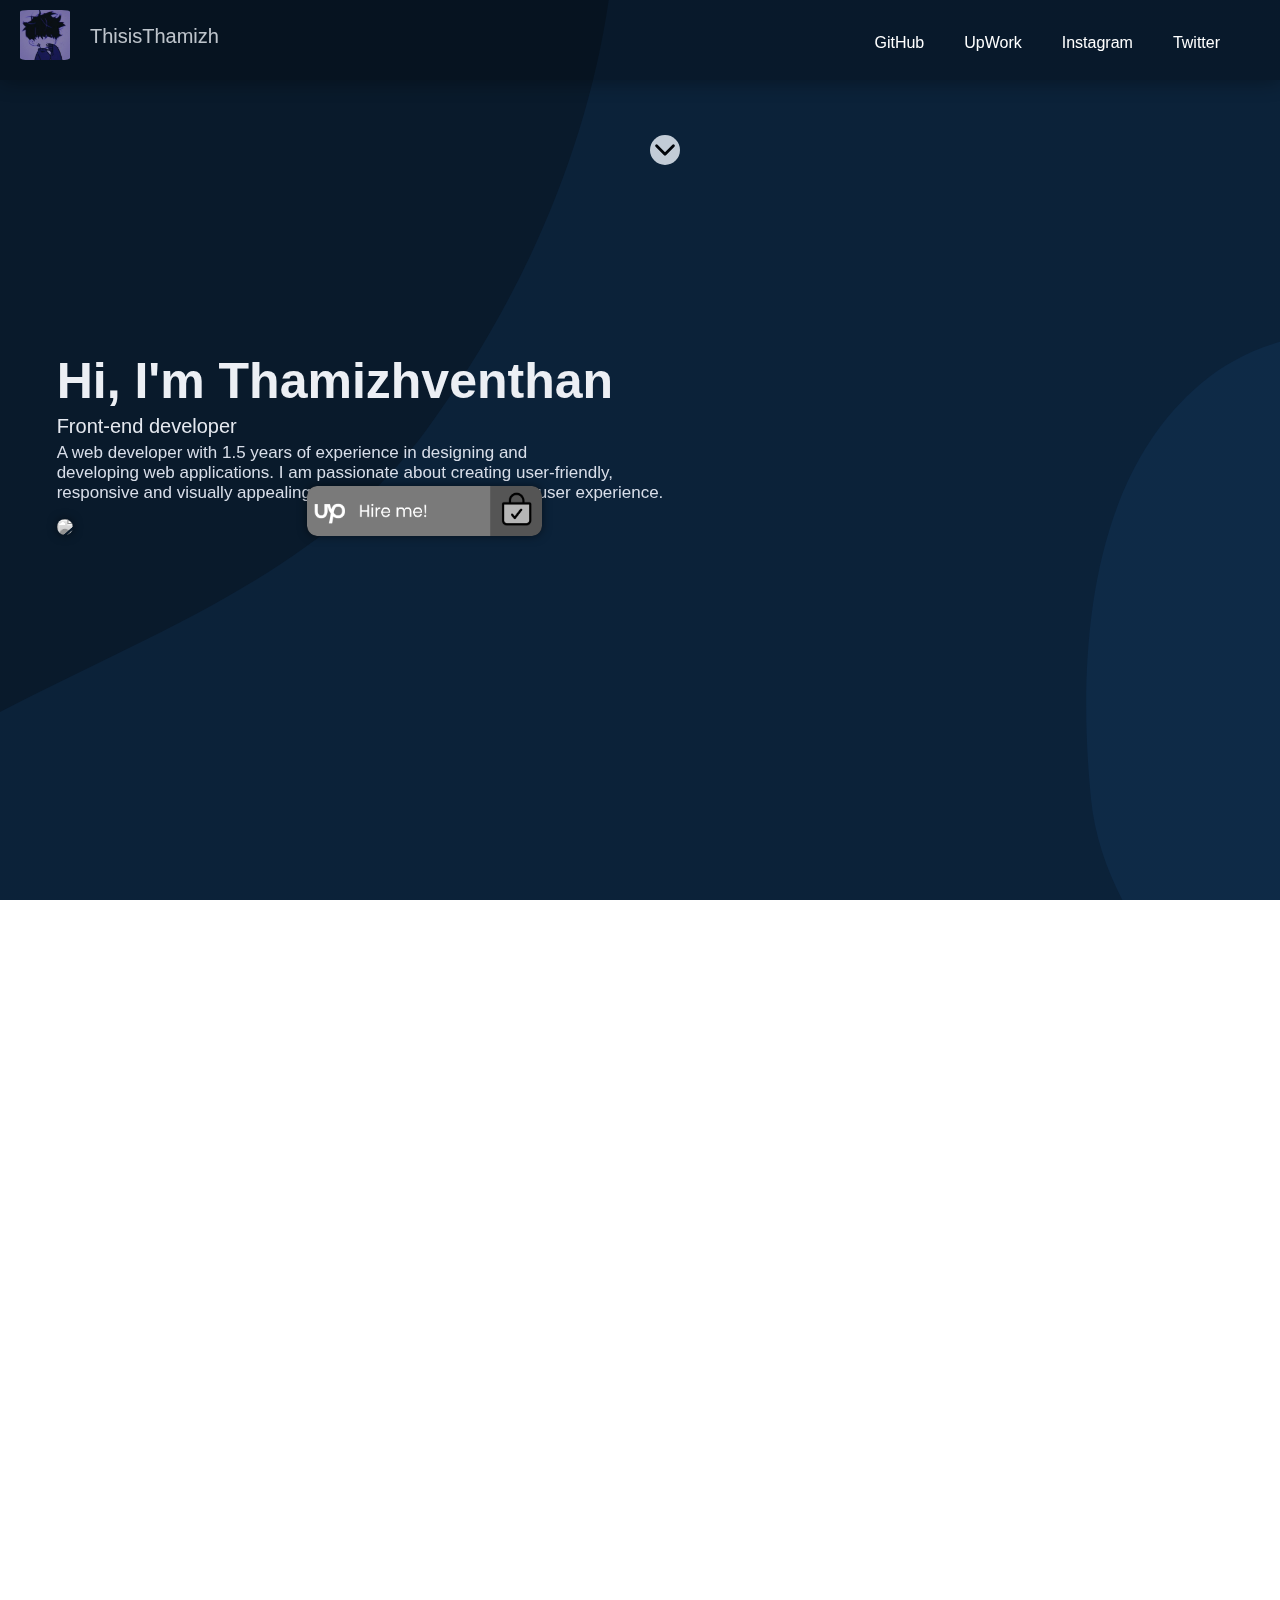
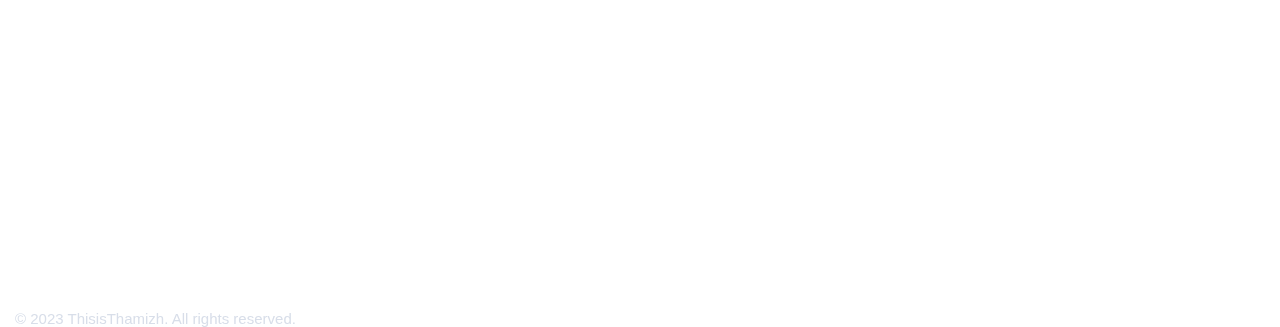
==== index.html @ 3e5c4e86 "intro for page" ====
<!DOCTYPE html>
<html lang="en">
<head>
    <meta charset="UTF-8">
    <meta http-equiv="X-UA-Compatible" content="IE=edge">
    <meta name="viewport" content="width=device-width, initial-scale=1.0">
    <!-- link to primary stylesheet -->
    <link rel="stylesheet" href="source/style/web.css"/> 
    <!-- link to secondary stylesheet -->
    <link rel="stylesheet" href="source/style/device.css"/>
    <!-- link to intro stylesheet -->
    <link rel="stylesheet" href="source/style/intro.css"/>
    <!-- link to favicon for page  -->
    <link rel="icon" href="https://avatars.githubusercontent.com/u/91716052?v=4"/>
    <title>ThisisThamizh</title>
</head>
<body>
    <!-- intro -->
    <div class="intro">
        <div class="text">
            <div class="h1">
                <h1 class="t">T</h1><h1 class="h">h</h1><h1 class="i">i</h1><h1 class="s">s</h1><h1 class="i2">i</h1><h1 class="s2">s</h1>
                <h1 class="t2">T</h1><h1 class="h2">h</h1><h1 class="a">a</h1><h1 class="m">m</h1><h1 class="i3">i</h1><h1 class="z">z</h1><h1 class="h3">h</h1>
            </div>
            <p class="p">happy coding</p>
        </div>
    </div>
<div class="wrapper">
    <!-- header -->
    <div class="header">
        <div class="navbar">
        <a href=""><img src="source/images/logo.png" alt="logo"></a>
        <h1>ThisisThamizh</h1>
        </div>
        <nav class="nav">
            <ul>
                <li><a href="https://github.com/thisisthamizh">GitHub</a></li>
                <li><a href="https://www.upwork.com/freelancers/~01c1d35f3a3fc1203e?viewMode=1">UpWork</a></li>
                <li><a href="https://www.instagram.com/thisis_thamizh/">Instagram</a></li>
                <li><a href="https://www.instagram.com/thisis_thamizh/">Twitter</a></li>
            </ul>
        </nav>
    </div>
    <div class="scroll">
        <div class="scroll-text">
            <img src="source/ionicons.designerpack/chevron-down-outline.svg" alt="chevron-down-outline">
        </div>
    </div>

    <!-- container-1 -->
    <div class="container">
        <div class="center-top card">
            <div class="card">
            <h1>Hi, I'm Thamizhventhan</h1>
            </div>
            <div class="card">
            <h3>Front-end developer</h3>
            </div> 
            <div class="card">
                <p class="para">
                    A web developer with 1.5 years of experience in designing and <br>
                    developing web applications. I am passionate about creating user-friendly, <br>
                    responsive and visually appealing websites that provide a great user experience. <br>
                </p>
            </div>
            <!-- main-container image input -->
            <div class="front-image">
                <div class="front-image1 card">
                    <a href="https://www.buymeacoffee.com/thisisthamizh"><img src="https://img.buymeacoffee.com/button-api/?text=Buy me a coffee&emoji=&slug=thisisthamizh&button_colour=FFDD00&font_colour=000000&font_family=Lato&outline_colour=000000&coffee_colour=ffffff" /></a>
                </div>
                <div class="front-image2 card">
                    <div class="up"><a href="https://www.upwork.com/freelancers/~01c1d35f3a3fc1203e?viewMode=1"><img src="source/images/upwork.png" alt="upwork"></a></div>
                </div>
            </div>
        </div>
    </div>
    <!-- container-2 -->
    <div class="container">
        <div class="text-container card">
            <div class="title">
                <div class="card">
                    <h1>About me</h1>
                </div>
            </div>
            <div class="card">
                <p class="para">
                My name is Thamizhventhan Kannadas, and I am from 
                <a href="https://www.google.com/maps/place/Jaffna/@9.6699575,80.0284267,14z/data=!3m1!4b1!4m6!3m5!1s0x3afe53fd7be66aa5:0xc7da0d9203baf512!8m2!3d9.6614981!4d80.0255465!16s%2Fm%2F0266536" target="_blank">
                Jaffna, Sri Lanka.
                </a> 
                I started my journey <br>
                towards becoming a full-stack developer when I was only 11 years old and I am currently 15 <br>
                years old. I am a self-taught web developer and I have gained expertise in developing <br>
                websites. I am currently studying in the 11th grade at 
                <a href="https://www.johnians.org/home" target="_blank">
                St. John's College, Jaffna
                </a> 
                <br>
                <br>
                My main goal as a web developer is to continuously educate myself on the latest <br>
                advancements and trends in the industry. I find joy in tackling intricate projects and <br>
                exploring the possibilities of web development. If you have a project that you believe suits <br>
                my skills, I'd be enthusiastic to learn more about it. <br>
                <br>
                In my opinion, each website ought to be one-of-a-kind and custom-made to meet the <br>
                specific requirements of its intended audience. This is why I center my work around my <br> 
                clients, taking into account their business objectives and long-term vision. I collaborate <br>
                closely with my clients to guarantee that the website I produce not only satisfies their <br>
                expectations but also matches their preferences and needs.<br>
                <br>
                Whether you require a basic website, an e-commerce platform, or a sophisticated web <br>
                application, I possess the technical proficiency and expertise to deliver high-quality <br>
                websites that are quick to respond, easily accessible, and user-friendly for everyone. <br>
                </p>
            </div>
        </div>
    </div>
    <!-- container-3 -->
    <div class="container">
        <div class="text-container">
            <div class="title">
                <div class="card">
                    <h1>What i use</h1>
                </div>
            </div>
            <div class="center-bottom">
                <div class="img1">
                <div class="card">
                    <img src="source/ionicons.designerpack/logo-html5.svg" alt="html5">
                    <h3>HTML5</h3>
                </div>
                </div>
                <div class="img2">
                <div class="card">
                    <img src="source/ionicons.designerpack/logo-css3.svg" alt="css3">
                    <h3>CSS3</h3>
                </div>
                </div>
                <div class="img3">
                <div class="card">
                    <img src="source/ionicons.designerpack/logo-javascript.svg" alt="javascript">
                    <h3>Javascript</h3>
                </div>
                </div>
                <div class="img4">
                <div class="card">
                        <img src="source/ionicons.designerpack/logo-nodejs.svg" alt="nodejs">
                        <h3>node js</h3>
                        <p>learning</p>
                </div>
                </div>    
                <div class="img5">
                    <div class="card">
                        <img src="source/ionicons.designerpack/logo-react.svg" alt="react">
                        <h3>React</h3>
                        <p>learning</p>
                    </div>
                </div>
                <div class="img6">
                    <div class="card">
                        <img src="source/ionicons.designerpack/logo-ionic.svg" alt="nodejs">
                        <h3>ionicons</h3>
                    </div>
                </div>
                <div class="img7">
                    <div class="card">
                        <img src="source/ionicons.designerpack/logo-git.svg" alt="nodejs">
                        <h3>git</h3>
                    </div>
                </div>
            </div>
        </div>
    </div>
    <!-- container-4 -->
    <div class="container">
        <div class="text-container">
            <div class="title">
            <div class="card">
                    <h1>My Socials</h1>
            </div>
            </div>
            <div class="center-bottom">
                    <div class="img1">
                    <div class="card">
                        <a href="https://github.com/ThisisThamizh"><img src="source/ionicons.designerpack/logo-github.svg" alt="github"></a>
                        <h3>GitHub</h3>
                    </div>
                    </div>
                    <div class="img2">
                        <div class="card">
                        <a href="https://www.instagram.com/thisis_thamizh/"><img src="source/ionicons.designerpack/logo-instagram.svg" alt="instagram"></a>
                        <h3>Instagram</h3>
                        </div>
                    </div>
                    <div class="img3">
                        <div class="card">
                        <a href="https://twitter.com/thisis_thamizh"><img src="source/ionicons.designerpack/logo-twitter.svg" alt="twitter"></a>
                        <h3>Twitter</h3>
                        </div>
                    </div>
                    <div class="img4">
                        <div class="card">
                        <a href="https://www.upwork.com/freelancers/~01c1d35f3a3fc1203e?viewMode=1"><img src="source/ionicons.designerpack/logo-upwork.svg" alt="upwork"></a>
                        <h3>UpWork</h3>
                        </div>
                    </div>
                    <div class="img5">
                        <div class="card">
                        <a href="https://stackoverflow.com/users/21480411/thisisthamizh"><img src="source/ionicons.designerpack/logo-stackoverflow.svg" alt="stackoverflow"></a>
                        <h3>stackoverflow</h3>
                        </div>
                    </div>
                </div>
            </div>
        </div>
    </div>
    <!-- footer -->
        <span>
            <p>© 2023 ThisisThamizh. All rights reserved.</p>
        </span>
</div>
    <!-- link to primary script -->
    <script src="source/script/script.js"></script>
    <!-- link to ionicons -->
    <script type="module" src="https://unpkg.com/ionicons@7.1.0/dist/ionicons/ionicons.esm.js"></script>
    <script nomodule src="https://unpkg.com/ionicons@7.1.0/dist/ionicons/ionicons.js"></script>
</body>
</html>
---- source/style/web.css ----
@import url('https://fonts.googleapis.com/css2?family=Poppins:wght@300;400;500;600;700&display=swap');
*{
    margin: 0;
    padding: 0;
    box-sizing: border-box;
    font-family: 'Poppins', sans-serif;
}
/* body styling */
body{
    width: 100%;
    background: linear-gradient(rgba(0, 0, 0, 0.2), rgba(0, 0, 0, 0.2)), url(../images/simple-shiny.svg);
    background-size: cover;
    background-position: center;
    background-attachment: fixed;
    background-repeat: no-repeat;
/* heading color */
}
h1{
    color: #ECEFF4;
}
h3{
    color: #E5E9F0;
}
p{
    color: #D8DEE9;
}
/* interaction animation properties */
.card{
    opacity: 0;
    filter: blur(1.5px);
    transform: scale(0.5) translateX(-40%);
    transition: all 1s;
}
.show{
    width: auto;
    opacity: 1;
    filter: blur(0px);
    transform: scale(1) translateX(0);
} 
/* sub-container hover/active effects */
.center-bottom img:hover{
    background-color: #81A1C1;
    transform: scale(1.1);
    transition: 0.6s;
}
.center-bottom img:active{
    background-color: #81A1C1;
    transform: scale(1);
    transition: 0.9s;
}
/* header styling */
.header{
    width: 100%;
    height: 2vh;
    position: fixed;
    top: 0;
    left: 0;
    z-index: 2;
}
.header .navbar{
    width: 100%;
    height: 80px;
    background: linear-gradient(rgba(0, 0, 0, 0.3), rgba(0, 0, 0, 0.3)) ;
    position: absolute;
    top: 0;
    left: 0;
    z-index: 2;
    opacity: 0.8;
    box-shadow: 0 0 20px 0 rgba(0,0,0,0.5);
}

.header .navbar img{
    width: 50px;
    height: 70px;
    float: left;
    padding: 10px 0;
    box-sizing: border-box;
    margin-left: 20px;
    border-radius: 17%;
    opacity: 0.8;
    cursor: pointer;

}
.header .navbar h1{
    float: left;
    color: #ECEFF4;
    font-size: 20px;
    font-family: 'Gill Sans', 'Gill Sans MT', Calibri, 'Trebuchet MS', sans-serif;
    margin: 25px 0 0 20px;
    font-weight: 500;
}
.header nav ul{
    float: right;
    margin: 30px 0 0 20px;
    margin-right: 40px;
    display: flex;
    list-style: none;

}
.header nav ul li{
    margin: 0 20px;
}
nav ul li a{
    width: 100%;
    height: 80px;
    position: sticky;
    top: 0;
    left: 0;
    z-index: 2;
}
.header nav ul li a{
    color: #ffffff;
    cursor: pointer;
    text-decoration: none;
    font-size: 16px;
    font-weight: 500;
    font-family: 'Gill Sans', 'Gill Sans MT', Calibri, 'Trebuchet MS', sans-serif;
    cursor: pointer;
    transition: 0.5s;
}
.header nav ul li a:hover{
    color: #f1c40f;
    text-decoration: underline 1px solid;
}

.scroll{
    display: flex;
    justify-content: center;
    align-items: center;
    position: relative;
    width: 100%;
    height: 30vh;
    top: 0;
    left: 0;
    z-index: -1;
    color: aliceblue;
}
.scroll img{
    display: flex;
    justify-content: center;
    align-items: center;
    position: absolute;
    width: 30px;
    height: 30px;
    margin: 0 10px;
    animation: scroll 2s infinite;
    background-color: aliceblue;
    border-radius: 50%;
    opacity: 0.8;
}
/* animation kayframes for scroll img */
@keyframes scroll{
    0%{
        transform: translateY(0);
    }
    50%{
        transform: translateY(10px);
    }       
    100%{
        transform: translateY(0);
    }
}
/* universal container styling */
.container{
    display: flex;
    justify-content: center;
    align-items: center;
    position: relative;
    width: 100%;
    height: 90vh;
    z-index: 2;
}
.container h1{
    font-size: 50px;
    font-weight: 600;
    font-family: 'Gill Sans', 'Gill Sans MT', Calibri, 'Trebuchet MS', sans-serif;
}
.container h3{
    font-size: 20px;
    font-weight: 500;
    font-family: 'Gill Sans', 'Gill Sans MT', Calibri, 'Trebuchet MS', sans-serif;
}
.container p{
    font-size: 17px;
    font-weight: 400;
    font-family: 'Gill Sans', 'Gill Sans MT', Calibri, 'Trebuchet MS', sans-serif;
    text-decoration: solid 2px transparent;
}
.container p a{
    text-decoration: none;
    color: #bcbcbd;
    transition: 0.2s;
}
.container p a:hover{
    color: #f1c40f;
    text-decoration: underline 0.5px solid;
}
.front-image img{
    margin-top: 11px;
    filter: grayscale(100%);
    box-shadow: 0 0 10px 0 rgba(0,0,0,0.5);
    border-radius: 10px;
    transition: 0.5s;
}
.up img{
    position: relative;
    bottom: 56px;
    left: 250px;
    margin-top: auto;
    width: 235px;
    height: 50px;
    border-radius: 10px;
    transition: 0.5s;
}
.front-image img:hover{
    filter: grayscale(0%);
    transform: scale(1.1);
}
.front-image img:active{
    filter: grayscale(100%);
    transform: scale(1);
}
/* page scrollbar styling */
::-webkit-scrollbar{
    width: 3px;
}
::-webkit-scrollbar:hover{
    width: 4px;
}
::-webkit-scrollbar-thumb{
    background-color: #595857;
    border-radius: 50px;
}
::-webkit-scrollbar-track{
    background-color: #323339;
}
::-webkit-scrollbar-thumb:hover{
    background-color: #767575;
}
::-webkit-scrollbar-thumb:active{
    background-color: #cccccc;
    border-radius: 50%;
}
/* reserve scroll bar styling */
@supports (scroll-bar-color: red green){
    ::-webkit-scrollbar{
        background-color: #323339;
    }
    ::-webkit-scrollbar-thumb{
        background-color: #595857;
    }
}
/* sub-container styling */
.center-bottom{
    display: grid;
    grid-template-columns: repeat(4, 1fr);
    grid-template-rows: repeat(2, 1fr);
    grid-gap: 10px;
    width: 100%;
    height: 50vh;
    color: #ffffff;
    z-index: 2;
}
.center-bottom img{
    display: flex;
    justify-content: center;
    align-items: center;
    width: 100px;
    height: 100px;
    padding: 0 10px;
    box-sizing: border-box;
    position: relative;
    margin: 30px;
    border-radius: 10px;
    box-shadow: 0 0 5px 0 rgba(0,0,0,0.5);
    transition: 0.6s;

}
.center-bottom h3{
    opacity: 0;
}
.img1:hover h3{
    opacity: 1;
    transform: scale(1.1);
    transition: 0.9s;
    box-shadow: inset;
}
.img2:hover h3{
    opacity: 1;
    transform: scale(1.1);
    transition: 0.9s;
}
.img3:hover h3{
    opacity: 1;
    transform: scale(1.1);
    transition: 0.9s;
}
.img4:hover h3{
    opacity: 1;
    transform: scale(1.1);
    transition: 0.9s;
}
.img5:hover h3{
    opacity: 1;
    transform: scale(1.1);
    transition: 0.9s;
}
.img6:hover h3{
    opacity: 1;
    transform: scale(1.1);
    transition: 0.9s;
}
.img7:hover h3{
    opacity: 1;
    transform: scale(1.1);
    transition: 0.9s;
}.img8:hover h3{
    opacity: 1;
    transform: scale(1.1);
    transition: 0.9s;
}
.center-bottom p{
    opacity: 0;
    position: relative;
    font-style: italic;
    font-size: 10px;
    font-weight: 400;
    font-family: 'Gill Sans', 'Gill Sans MT', Calibri, 'Trebuchet MS', sans-serif;
    text-decoration: solid 2px transparent;
    color: rgb(156 163 175);
}
.img4:hover p{
    opacity: 1;
    transform: scale(1.1);
    transition: 0.9s;
}
.img5:hover p{
    opacity: 1;
    transform: scale(1.1);
    transition: 0.9s;
}
span{
    position: absolute;
    float: left;
    color: rgb(156 163 175);
}
/* footer styling */
span p{
    padding: 0 15px;
    font-size: 15px;
    font-weight: 100;
    font-family: 'Gill Sans', 'Gill Sans MT', Calibri, 'Trebuchet MS', sans-serif;
    text-decoration: solid 2px transparent;
}
.container .center-top{
    display: grid;
    grid-gap: 5px;
    position: relative;
    bottom: 200px;
    right: 280px;
}
---- source/style/device.css ----
@media (700px <= width <= 1500px) {
    .wrapper{
        background-attachment: fixed;
        background-position: center;
        background-repeat: no-repeat;
        background-size: cover;

    }
    h1{
        color: #ECEFF4;
    }
    h3{
        color: #E5E9F0;
    }
    p{
        color: #D8DEE9;
    }
    
    .container-1{
        display: flex;
        flex-direction: column;
        align-items: center;
        justify-content: center;
        height: 50vh;
        width: 100%;
    }
    .container-1 .up img{
        display: relative;
        margin-top: auto;
        width: 235px;
        height: 50px;
        border-radius: 10px;
    }
    .center-bottom{
        display: grid;
        grid-template-columns: repeat(4, 1fr);
        grid-template-rows: repeat(2, 1fr);
        grid-gap: 5px;
        width: 100%;
        height: 50vh;
        color: #ffffff;
        z-index: 2;
    }
    .container-4{
        display: flex;
        flex-direction: column;
        align-items: center;
        justify-content: center;
        height: 100vh;
        width: 100%;
    }
    .container-4 h1{
        font-size: 37px;
        font-weight: 600;
        font-family: 'Gill Sans', 'Gill Sans MT', Calibri, 'Trebuchet MS', sans-serif;
    }
    .container-4 p{
        font-size: 13px;
        font-weight: 500;
        font-family: 'Gill Sans', 'Gill Sans MT', Calibri, 'Trebuchet MS', sans-serif;
        text-decoration: solid 2px transparent;
    }
    .container-4 .para{
        display: flex;
        align-items: center;
        justify-content: center;
        width: 100%;
    }
    .card{
        opacity: 0;
        filter: blur(1.5px);
        transform: scale(0.5);
        transition: all 1s;
    }
    .show{
        width: auto;
        opacity: 1;
        filter: blur(0px);
        transform: scale(1);
    } 
    
}
@media ( 600px <= width <= 700px){
    nav{
        opacity: 0;
        display: none !important;
    }
    h1{
        color: #ECEFF4;
    }
    h3{
        color: #E5E9F0;
    }
    p{
        color: #D8DEE9;
    }
    .container-1{
        display: flex;
        flex-direction: column;
        align-items: center;
        justify-content: center;
        height: 100vh;
        width: 100%;
    }
    .container-1 .up img{
        display: relative;
        margin-top: auto;
        width: 235px;
        height: 50px;
        border-radius: 10px;
    }
    .container-4{
        display: flex;
        flex-direction: column;
        align-items: center;
        justify-content: center;
        height: 100vh;
        width: 100%;
    }
    .container-4 h1{
        font-size: 37px;
        font-weight: 600;
        font-family: 'Gill Sans', 'Gill Sans MT', Calibri, 'Trebuchet MS', sans-serif;
    }
    .container-4 p{
        font-size: 13px;
        font-weight: 500;
        font-family: 'Gill Sans', 'Gill Sans MT', Calibri, 'Trebuchet MS', sans-serif;
        text-decoration: solid 2px transparent;
    }
    .container-4 .para{
        display: flex;
        align-items: center;
        justify-content: center;
        width: 100%;
    }
    .container-2{
        display: flex;
        flex-direction: column;
        align-items: center;
        justify-content: center;
        height: 180vh;
        width: 100%;
    }
    .container-3{
        display: flex;
        flex-direction: column;
        align-items: center;
        justify-content: center;
        height: 150vh;
        width: 100%;
    }
    .center-bottom{
        display: grid;
        grid-template-columns: repeat(2, 1fr);
        grid-template-rows: repeat(4, 1fr);
        grid-gap: 5px;
        width: 100%;
        height: 50vh;
        color: #ffffff;
        z-index: 2;
    }
    .card{
        opacity: 0;
        filter: blur(1.5px);
        transform: scale(0.5);
        transition: all 1s;
    }
    .show{
        width: auto;
        opacity: 1;
        filter: blur(0px);
        transform: scale(1);
    } 
}
@media (400px < width < 600px){
    nav{
        opacity: 0;
        display: none !important;
    }
    h1{
        color: #ECEFF4;
    }
    h3{
        color: #E5E9F0;
    }
    p{
        color: #D8DEE9;
    }
    
    .container-1{
        display: flex;
        flex-direction: column;
        align-items: center;
        justify-content: center;
        height: 90vh;
        width: 100%;
    }
    .container-1 h1{
        font-size: 40px;
        font-weight: 600;
        font-family: 'Gill Sans', 'Gill Sans MT', Calibri, 'Trebuchet MS', sans-serif;
    }    
    .container-1 .up img{
        display: relative;
        margin-top: auto;
        width: 235px;
        height: 50px;
        border-radius: 10px;
    }
    
    .container-4{
        display: flex;
        flex-direction: column;
        align-items: center;
        justify-content: center;
        height: 100vh;
        width: 100%;
    }
    .container-4 h1{
        font-size: 35px;
        font-weight: 600;
        font-family: 'Gill Sans', 'Gill Sans MT', Calibri, 'Trebuchet MS', sans-serif;
    }
    .container-4 p{
        font-size: 10px;
        font-weight: 500;
        font-family: 'Gill Sans', 'Gill Sans MT', Calibri, 'Trebuchet MS', sans-serif;
        text-decoration: solid 2px transparent;
    }
    .container-4 .para{
        display: flex;
        align-items: center;
        justify-content: center;
        width: 100%;
    }
    .container-2{
        display: flex;
        flex-direction: column;
        align-items: center;
        justify-content: center;
        height: 180vh;
        width: 100%;
    }
    .container-3{
        display: flex;
        flex-direction: column;
        align-items: center;
        justify-content: center;
        height: 150vh;
        width: 100%;
    }
    .center-bottom{
        display: grid;
        grid-template-columns: repeat(2, 1fr);
        grid-template-rows: repeat(4, 1fr);
        grid-gap: 5px;
        width: 100%;
        height: 50vh;
        color: #ffffff;
        z-index: 2;
    }
    .card{
        opacity: 0;
        filter: blur(1.5px);
        transform: scale(0.5);
        transition: all 1s;
    }
    .show{
        width: auto;
        opacity: 1;
        filter: blur(0px);
        transform: scale(1);
    }     
}
@media (width < 400px){
    nav{
        opacity: 0;
        display: none !important;
    }
    h1{
        color: #ECEFF4;
    }
    h3{
        color: #E5E9F0;
    }
    p{
        color: #D8DEE9;
    }
    
    .container-1{
        display: flex;
        flex-direction: column;
        align-items: center;
        justify-content: center;
        height: 50vh;
        width: 100%;
    }
    .container-1 h1{
        font-size: 35px;
        font-weight: 600;
        font-family: 'Gill Sans', 'Gill Sans MT', Calibri, 'Trebuchet MS', sans-serif;
    }
    .container-1 h3{
        font-size: 20px;
        font-weight: 500;
        font-family: 'Gill Sans', 'Gill Sans MT', Calibri, 'Trebuchet MS', sans-serif;
    }
    .container-1 p{
        font-size: 15px;
        font-weight: 400;
        font-family: 'Gill Sans', 'Gill Sans MT', Calibri, 'Trebuchet MS', sans-serif;
        text-decoration: solid 2px transparent;
    }
    .container-1 .up img{
        display: relative;
        bottom: -10px;
        left: 0.5px;
        margin-top: auto;
        width: 235px;
        height: 50px;
        border-radius: 10px;
    }
    
    .container-4{
        display: flex;
        flex-direction: column;
        align-items: center;
        justify-content: center;
        height: 150vh;
        width: 100%;
    }
    .container-4 h1{
        font-size: 35px;
        font-weight: 600;
        font-family: 'Gill Sans', 'Gill Sans MT', Calibri, 'Trebuchet MS', sans-serif;
    }
    .container-4 p{
        font-size:15px;
        font-weight: 500;
        font-family: 'Gill Sans', 'Gill Sans MT', Calibri, 'Trebuchet MS', sans-serif;
        text-decoration: solid 2px transparent;
    }
    .container-4 .para{
        display: flex;
        flex-direction: column;
        align-items: center;
        justify-content: center;
        width: 100%;
    }
    .container-2{
        display: flex;
        flex-direction: column;
        align-items: center;
        justify-content: center;
        height: 100vh;
        width: 100%;
    }
    .container-3{
        display: flex;
        flex-direction: column;
        align-items: center;
        justify-content: center;
        height: 150vh;
        width: 100%;
    }
    .center-bottom{
        display: grid;
        grid-template-columns: repeat(2, 1fr);
        grid-template-rows: repeat(4, 1fr);
        grid-gap: 5px;
        width: 100%;
        height: 50vh;
        color: #ffffff;
        z-index: 2;
    }
    .card{
        opacity: 0;
        filter: blur(1.5px);
        transform: scale(0.5);
        transition: all 1s;
    }
    .show{
        width: auto;
        opacity: 1;
        filter: blur(0px);
        transform: scale(1);
    }     
}
@media (width <= 300px){
    h1{
        color: #ECEFF4;
    }
    h3{
        color: #E5E9F0;
    }
    p{
        color: #D8DEE9;
    }

}
---- source/style/intro.css ----
.intro{
    display: flex;
    align-items: center;
    justify-content: center;
    width: 100%;
    height: 100%;
    position: fixed;
    background-color:#091A2B;
    animation: intro 3.5s cubic-bezier(1, 0, 0,-0.01);
    opacity: 0;
    z-index: -99;
}

.text{
    color: #acacac;
    font-family: poppins, sans-serif;
    text-align: center;
}

.text h1{
    font-size: 80px;
    font-weight: 500;
    transition: 1s;
}

.h1{
    display: flex;
    align-items: center;
    justify-content: center;
    position: relative;
}

.p{
    animation: para 1s linear;
    transform: rotateX(0deg);
    opacity: 1;
}

.text p{
    font-size: 25px;
    font-weight: 300;
}

.t{
    animation: t 1s linear ;
}

.h{
    animation: h 1s linear .1s;
}

.i{
    animation: i 1s linear .2s ;
}

.s{
    animation: s 1s linear .3s ;
}

.i2{
    animation: i2 1s linear .4s ;
}

.s2{
    animation: s2 1s linear .5s ;
}

.t2{
    animation: t2 1s linear .6s ;
}

.h2{
    animation: h2 1s linear .7s ;
}

.a{
    animation: a 1s linear .8s ;
}

.m{
    animation: m 1s linear .9s ;
}

.i3{
    animation: i3 1s linear 1s ;
}

.z{
    animation: z 1s linear 1.1s ;
}

.h3{
    animation: h3 1s linear 1.2s ;
}
@keyframes intro {
    0%{
        opacity: 1;
        z-index: 10;
    }
    50%{
        opacity: 1;
        z-index: 10;
    }
    100%{
        opacity: 0;
        z-index: 10;
        transform: translateY(-100%);
    }
}

@keyframes t {
    10%{
        opacity: 1;
        transform: translateY(-10%);
    }
    30%{
        opacity: 1;
        transform: translateY(0%);
    }
}
@keyframes h {
    10%{
        opacity: 1;
        transform: translateY(-10%);
    }
    30%{
        opacity: 1;
        transform: translateY(0%);
    }
}
@keyframes i {
    10%{
        opacity: 1;
        transform: translateY(-10%);
    }

    30%{
        opacity: 1;
        transform: translateY(0%);
    }
}
    @keyframes s {
    10%{
        opacity: 1;
        transform: translateY(-10%);
    }
    30%{
        opacity: 1;
        transform: translateY(0%);
    }
}
@keyframes i2 {
    10%{
        opacity: 1;
        transform: translateY(-10%);
    }
    30%{
        opacity: 1;
        transform: translateY(0%);
    }
}
@keyframes s2 {
    10%{
        opacity: 1;
        transform: translateY(-10%);
    }
    30%{
        opacity: 1;
        transform: translateY(0%);
    }
}
@keyframes t2 {
    10%{
        opacity: 1;
        transform: translateY(-10%);
    }
    30%{
        opacity: 1;
        transform: translateY(0%);
    }
}
@keyframes h2 {
    10%{
        opacity: 1;
        transform: translateY(-10%);
    }
    30%{
        opacity: 1;
        transform: translateY(0%);
    }
}
@keyframes a {
    10%{
        opacity: 1;
        transform: translateY(-10%);
    }
    30%{
        opacity: 1;
        transform: translateY(0%);
    }
}
@keyframes m {
    10%{
        opacity: 1;
        transform: translateY(-10%);
    }
    30%{
        opacity: 1;
        transform: translateY(0%);
    }
}
@keyframes i3 {
    10%{
        opacity: 1;
        transform: translateY(-10%);
    }
    30%{
        opacity: 1;
        transform: translateY(0%);
    }
}
@keyframes z {
    10%{
        opacity: 1;
        transform: translateY(-10%);
    }
    30%{
        opacity: 1;
        transform: translateY(0%);
    }
}
@keyframes h3 {
    10%{
        opacity: 1;
        transform: translateY(-10%);
    }
    30%{
        opacity: 1;
        transform: translateY(0%);
    }
}

@keyframes para {
    0%{
        opacity: 1;
        transform: rotateX(90deg) translateZ(-20px);

    }
    50%{
        opacity: 1;
        transform: translateX(0deg);
    }
}
button{
    cursor: pointer;
}
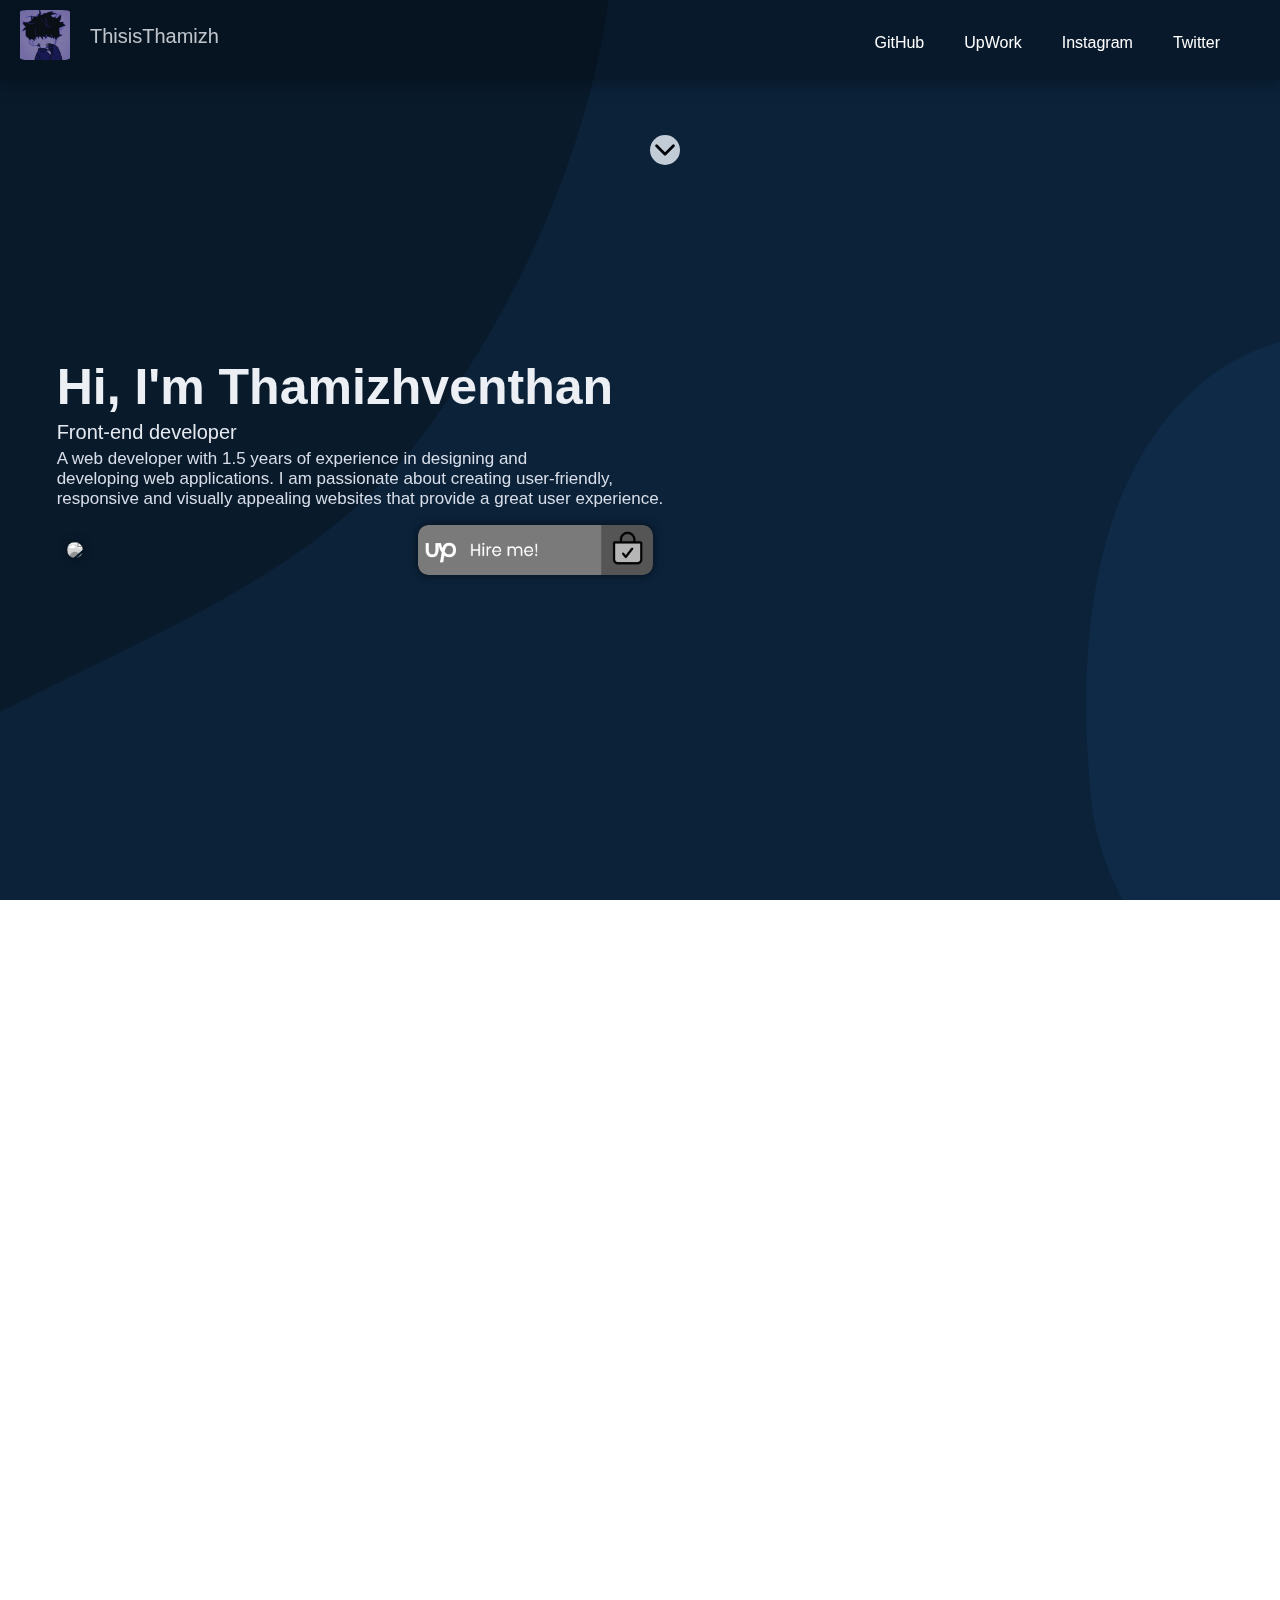
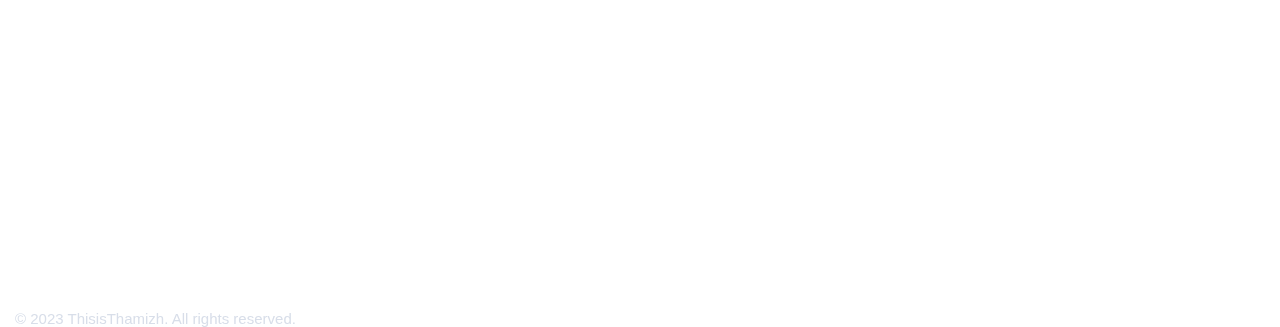
==== commit c519960a: "plastic surgery" ====
--- a/index.html
+++ b/index.html
@@ -50,13 +50,13 @@
     <!-- container-1 -->
     <div class="container">
         <div class="center-top card">
-            <div class="card">
+            <div class="">
             <h1>Hi, I'm Thamizhventhan</h1>
             </div>
-            <div class="card">
+            <div class="">
             <h3>Front-end developer</h3>
             </div> 
-            <div class="card">
+            <div class="">
                 <p class="para">
                     A web developer with 1.5 years of experience in designing and <br>
                     developing web applications. I am passionate about creating user-friendly, <br>
@@ -78,7 +78,7 @@
     <div class="container">
         <div class="text-container card">
             <div class="title">
-                <div class="card">
+                <div class="">
                     <h1>About me</h1>
                 </div>
             </div>
--- a/source/style/web.css
+++ b/source/style/web.css
@@ -28,14 +28,11 @@
 .card{
     opacity: 0;
     filter: blur(1.5px);
-    transform: scale(0.5) translateX(-40%);
     transition: all 1s;
 }
 .show{
-    width: auto;
     opacity: 1;
     filter: blur(0px);
-    transform: scale(1) translateX(0);
 } 
 /* sub-container hover/active effects */
 .center-bottom img:hover{
@@ -148,7 +145,7 @@
     border-radius: 50%;
     opacity: 0.8;
 }
-/* animation kayframes for scroll img */
+/* animation keyframes for scroll img */
 @keyframes scroll{
     0%{
         transform: translateY(0);
@@ -195,18 +192,20 @@
     color: #f1c40f;
     text-decoration: underline 0.5px solid;
 }
+.front-image{
+    display: flex;
+    align-items: center;
+    justify-content: space-between;
+
+}
 .front-image img{
-    margin-top: 11px;
+    margin: 11px 10px;
     filter: grayscale(100%);
     box-shadow: 0 0 10px 0 rgba(0,0,0,0.5);
     border-radius: 10px;
     transition: 0.5s;
 }
 .up img{
-    position: relative;
-    bottom: 56px;
-    left: 250px;
-    margin-top: auto;
     width: 235px;
     height: 50px;
     border-radius: 10px;
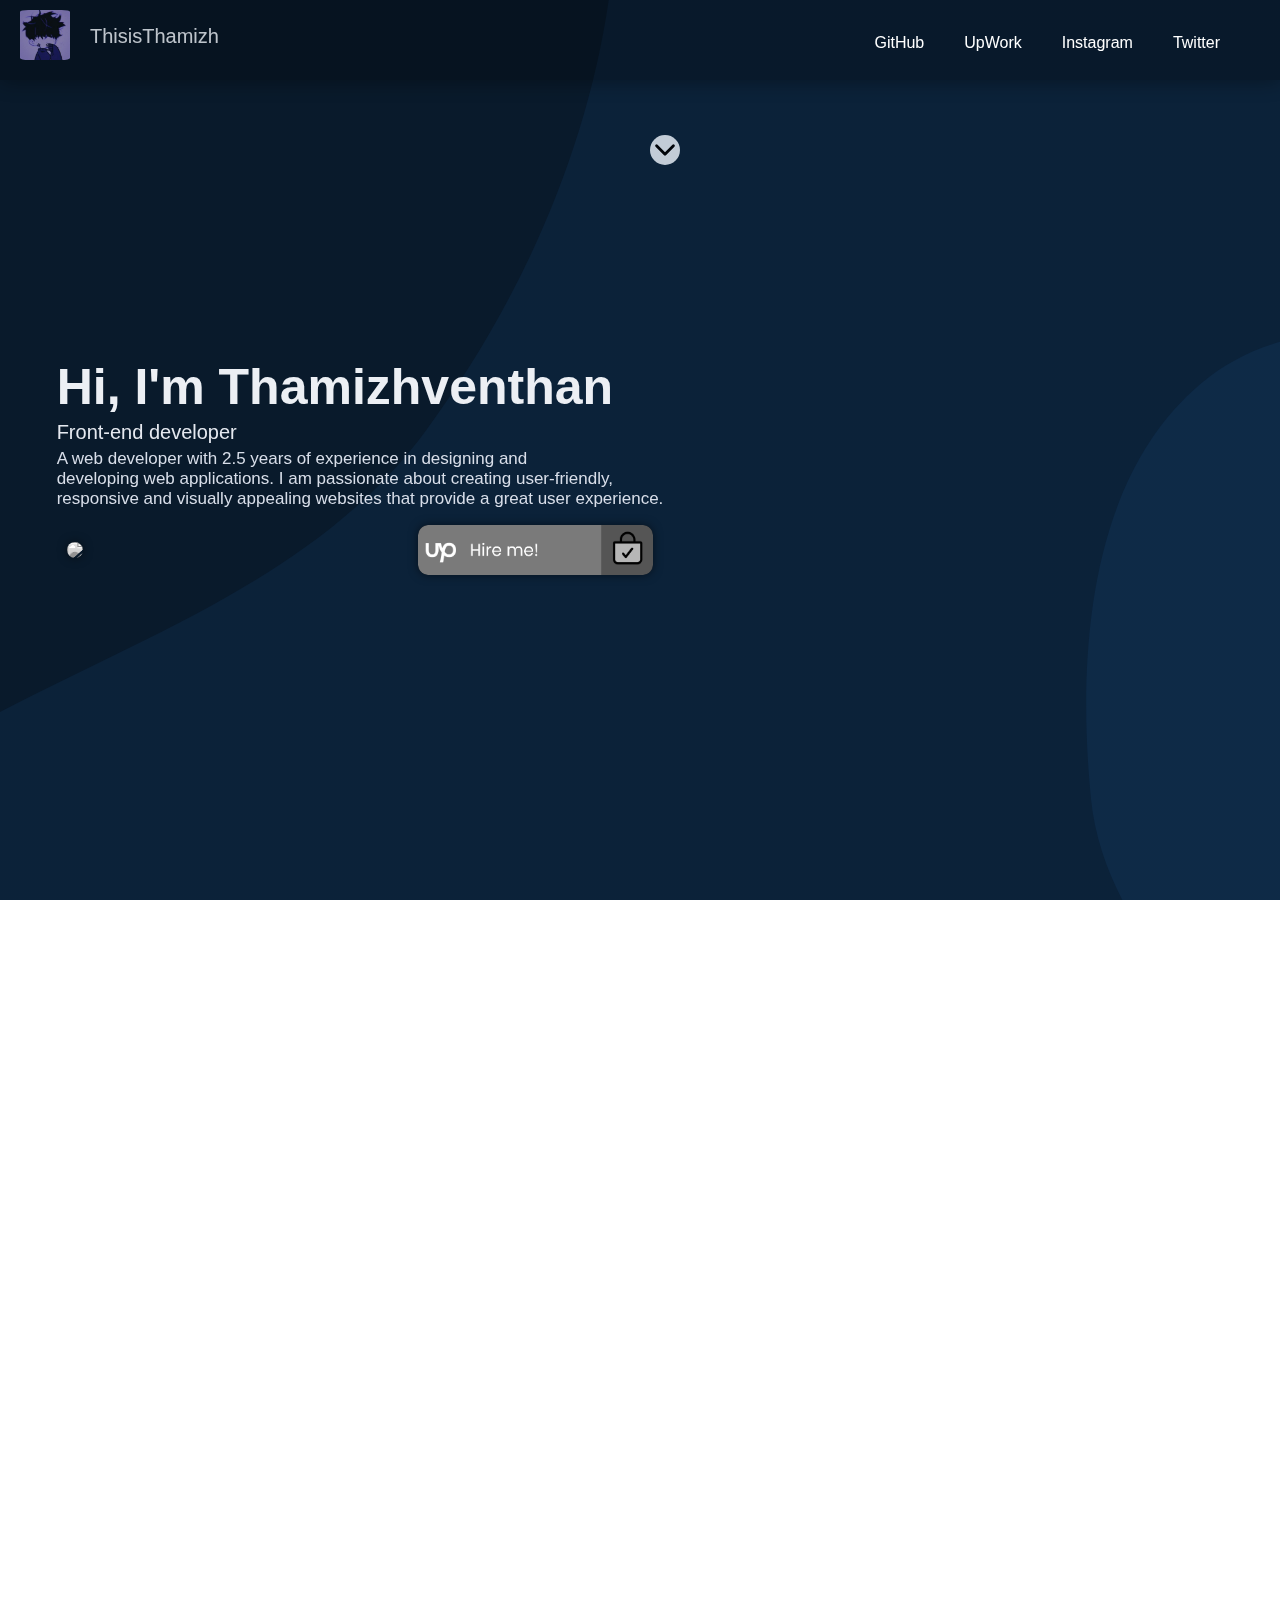
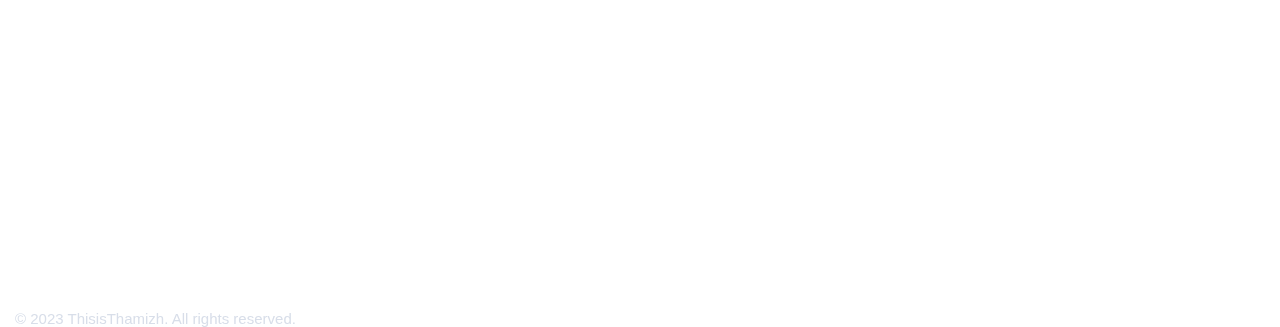
==== commit 5761f46d: "age and grade change" ====
--- a/index.html
+++ b/index.html
@@ -4,8 +4,11 @@
     <meta charset="UTF-8">
     <meta http-equiv="X-UA-Compatible" content="IE=edge">
     <meta name="viewport" content="width=device-width, initial-scale=1.0">
+    <!-- ownership of the domain -->
+    <meta name="have-i-been-pwned-verification" value="dweb_f0hu5xttph9pnc6qe1daqjk7">
+    <meta name="google-site-verification" content="1Q3E87SOut2cYuncyJFsmvIAdqn3CrhTmPLmy8_M16k" />
     <!-- link to primary stylesheet -->
-    <link rel="stylesheet" href="source/style/web.css"/> 
+    <link rel="stylesheet" href="source/style/web.css"/>
     <!-- link to secondary stylesheet -->
     <link rel="stylesheet" href="source/style/device.css"/>
     <!-- link to intro stylesheet -->
@@ -37,7 +40,7 @@
                 <li><a href="https://github.com/thisisthamizh">GitHub</a></li>
                 <li><a href="https://www.upwork.com/freelancers/~01c1d35f3a3fc1203e?viewMode=1">UpWork</a></li>
                 <li><a href="https://www.instagram.com/thisis_thamizh/">Instagram</a></li>
-                <li><a href="https://www.instagram.com/thisis_thamizh/">Twitter</a></li>
+                <li><a href="https://twitter.com/thamizhventhank">Twitter</a></li>
             </ul>
         </nav>
     </div>
@@ -55,10 +58,10 @@
             </div>
             <div class="">
             <h3>Front-end developer</h3>
-            </div> 
+            </div>
             <div class="">
                 <p class="para">
-                    A web developer with 1.5 years of experience in designing and <br>
+                    A web developer with 2.5 years of experience in designing and <br>
                     developing web applications. I am passionate about creating user-friendly, <br>
                     responsive and visually appealing websites that provide a great user experience. <br>
                 </p>
@@ -84,17 +87,14 @@
             </div>
             <div class="card">
                 <p class="para">
-                My name is Thamizhventhan Kannadas, and I am from 
+                My name is Thamizhventhan Kannadas, and I am from
                 <a href="https://www.google.com/maps/place/Jaffna/@9.6699575,80.0284267,14z/data=!3m1!4b1!4m6!3m5!1s0x3afe53fd7be66aa5:0xc7da0d9203baf512!8m2!3d9.6614981!4d80.0255465!16s%2Fm%2F0266536" target="_blank">
                 Jaffna, Sri Lanka.
-                </a> 
+                </a>
                 I started my journey <br>
-                towards becoming a full-stack developer when I was only 11 years old and I am currently 15 <br>
+                towards becoming a full-stack developer when I was only 11 years old and I am currently 17 <br>
                 years old. I am a self-taught web developer and I have gained expertise in developing <br>
-                websites. I am currently studying in the 11th grade at 
-                <a href="https://www.johnians.org/home" target="_blank">
-                St. John's College, Jaffna
-                </a> 
+                websites. I am currently studying in the 12th grade.
                 <br>
                 <br>
                 My main goal as a web developer is to continuously educate myself on the latest <br>
@@ -148,7 +148,7 @@
                         <h3>node js</h3>
                         <p>learning</p>
                 </div>
-                </div>    
+                </div>
                 <div class="img5">
                     <div class="card">
                         <img src="source/ionicons.designerpack/logo-react.svg" alt="react">
@@ -194,7 +194,7 @@
                     </div>
                     <div class="img3">
                         <div class="card">
-                        <a href="https://twitter.com/thisis_thamizh"><img src="source/ionicons.designerpack/logo-twitter.svg" alt="twitter"></a>
+                        <a href="https://twitter.com/thamizhventhank"><img src="source/ionicons.designerpack/logo-twitter.svg" alt="twitter"></a>
                         <h3>Twitter</h3>
                         </div>
                     </div>
@@ -225,4 +225,4 @@
     <script type="module" src="https://unpkg.com/ionicons@7.1.0/dist/ionicons/ionicons.esm.js"></script>
     <script nomodule src="https://unpkg.com/ionicons@7.1.0/dist/ionicons/ionicons.js"></script>
 </body>
-</html>+</html>
